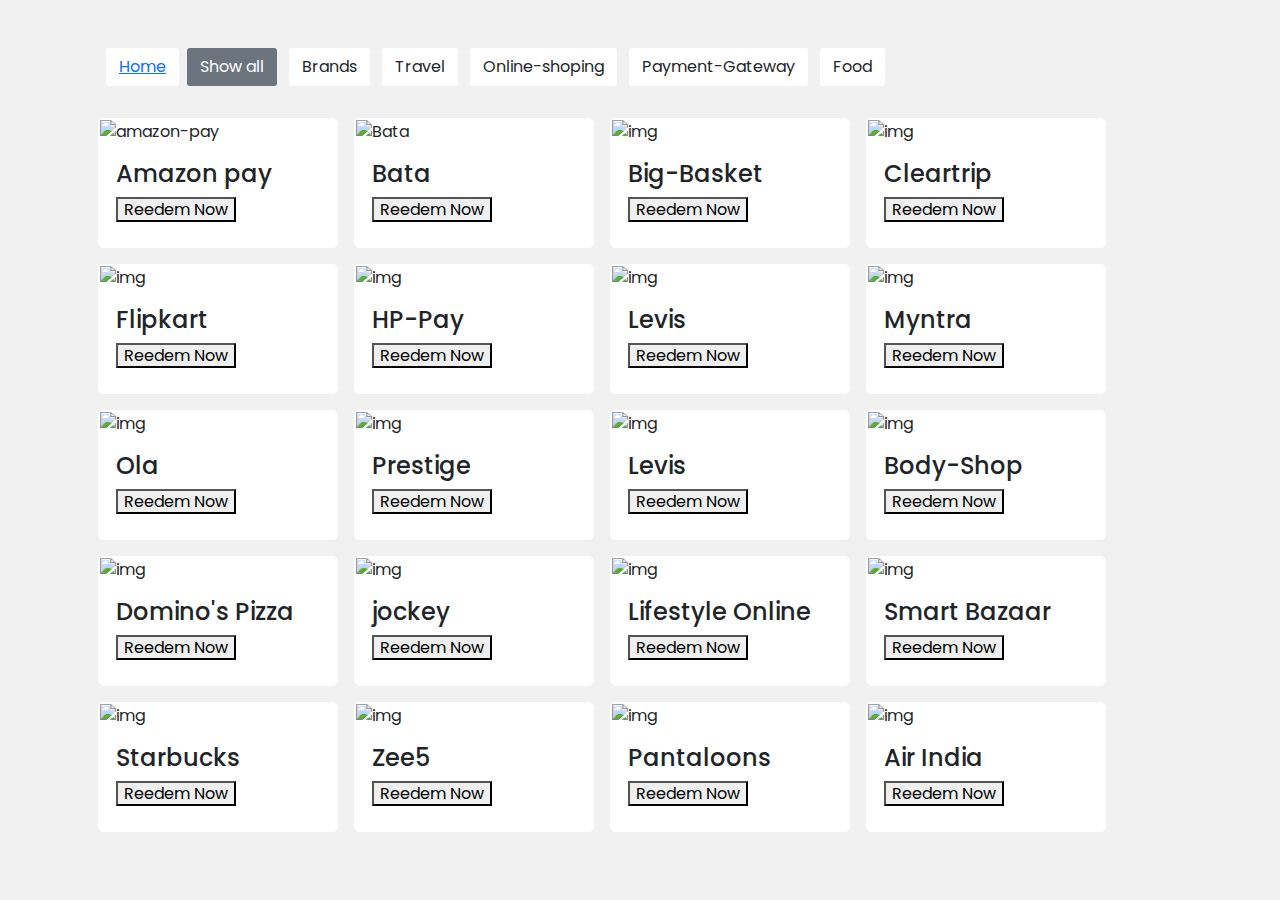
==== cards.html @ 868c0d02 "Add files via upload" ====
<!DOCTYPE html>

<html lang="en" dir="ltr">
  <head>
    <meta charset="utf-8">
    <title>Filterable Image Gallery Bootstrap | CodingNepal</title>
    <link rel="stylesheet" href="cards.css">
    <meta name="viewport" content="width=device-width, initial-scale=1.0">
    <link rel="stylesheet" href="https://cdn.jsdelivr.net/npm/bootstrap@5.3.0-alpha2/dist/css/bootstrap.min.css">
    <script src="script.js" defer></script>
  </head>
  <body>
    
    <div class="container">
     
      <div class="row mt-5" id="filter-buttons">
        <div class="col-12">
          <button class="btn mb-2 mx-1"><a href="index.html">Home</a></button>
          <button class="btn mb-2 me-1 active" data-filter="all">Show all</button>
          <button class="btn mb-2 mx-1" data-filter="Brands">Brands</button>
          <button class="btn mb-2 mx-1" data-filter="Travel">Travel</button>
          <button class="btn mb-2 mx-1" data-filter="Online-shoping">Online-shoping</button>
          <button class="btn mb-2 mx-1" data-filter="Payment-Gateway">Payment-Gateway</button>
          <button class="btn mb-2 mx-1" data-filter="Food">Food</button>

        </div>
      </div>

     
      <div class="row px-2 mt-4 gap-3" id="filterable-cards">
        <div class="card p-0" data-name="Payment-Gateway">
          <img src="images/amazon-pay.jpeg" alt="amazon-pay">
          
          <div class="card-body">
            <h4 class="card-title">Amazon pay</h4>
            <h6><button>Reedem Now</button></h6>
          </div>
        </div>
        <div class="card p-0" data-name="Brands">
          <img src="images/bata.png" alt="Bata">
          <div class="card-body">
            <h4 class="card-title">Bata</h4>
            <h6><button>Reedem Now</button></h6>
          </div>
        </div>
        <div class="card p-0" data-name="Online-shoping">
          <img src="images/big-basket.png" alt="img">
          <div class="card-body">
            <h4 class="card-title">Big-Basket</h4>
            <h6><button>Reedem Now</button></h6>
          </div>
        </div>
        <div class="card p-0" data-name="Travel">
          <img src="images/cleartrip.png" alt="img">
          <div class="card-body">
            <h4 class="card-title">Cleartrip</h4>
            <h6><button>Reedem Now</button></h6>
          </div>
        </div>
        <div class="card p-0" data-name="Online-shoping">
          <img src="images/flipkart.jpeg" alt="img">
          <div class="card-body">
            <h4 class="card-title">Flipkart</h4>
            <h6><button>Reedem Now</button></h6>
          </div>
        </div>
        <div class="card p-0" data-name="Payment-Gateway">
          <img src="images/hp-pay.png" alt="img">
          <div class="card-body">
            <h4 class="card-title">HP-Pay</h4>
            <h6><button>Reedem Now</button></h6>
          </div>
        </div>
        <div class="card p-0" data-name="Brands">
            <img src="images/levis.png" alt="img">
            <div class="card-body">
              <h4 class="card-title">Levis</h4>
              <h6><button>Reedem Now</button></h6>
            </div>
          </div>
          <div class="card p-0" data-name="Online-shoping">
            <img src="images/myntra.png" alt="img">
            <div class="card-body">
              <h4 class="card-title">Myntra</h4>
              <h6><button>Reedem Now</button></h6>
            </div>
          </div>
          <div class="card p-0" data-name="Travel">
            <img src="images/ola.png" alt="img">
            <div class="card-body">
              <h4 class="card-title">Ola</h4>
              <h6><button>Reedem Now</button></h6>
            </div>
          </div>
          <div class="card p-0" data-name="Brands">
            <img src="images/prestige.png" alt="img">
            <div class="card-body">
              <h4 class="card-title">Prestige</h4>
              <h6><button>Reedem Now</button></h6>
            </div>
          </div>
          <div class="card p-0" data-name="Brands">
            <img src="images/levis.png" alt="img">
            <div class="card-body">
              <h4 class="card-title">Levis</h4>
              <h6><button>Reedem Now</button></h6>
            </div>
          </div>
          <div class="card p-0" data-name="Online-shoping">
            <img src="images/body-shop.jpg" alt="img">
            <div class="card-body">
              <h4 class="card-title">Body-Shop</h4>
              <h6><button>Reedem Now</button></h6>
            </div>
          </div>
          <div class="card p-0" data-name="Food">
            <img src="images/dominos.png" alt="img">
            <div class="card-body">
              <h4 class="card-title">Domino's Pizza</h4>
              <h6><button>Reedem Now</button></h6>
            </div>
          </div>
          <div class="card p-0" data-name="Brands">
            <img src="images/jockey.png" alt="img">
            <div class="card-body">
              <h4 class="card-title">jockey</h4>
              <h6><button>Reedem Now</button></h6>
            </div>
          </div>
          <div class="card p-0" data-name="Online-shoping">
            <img src="images/life-style-online.jpg" alt="img">
            <div class="card-body">
              <h4 class="card-title">Lifestyle Online</h4>
              <h6><button>Reedem Now</button></h6>
            </div>
          </div>
          <div class="card p-0" data-name="Online-shoping">
            <img src="images/smartbazaar.png" alt="img">
            <div class="card-body">
              <h4 class="card-title">Smart Bazaar</h4>
              <h6><button>Reedem Now</button></h6>
            </div>
          </div>
          <div class="card p-0" data-name="Food">
            <img src="images/starsbucks.png" alt="img">
            <div class="card-body">
              <h4 class="card-title">Starbucks</h4>
              <h6><button>Reedem Now</button></h6>
            </div>
          </div>
          <div class="card p-0" data-name="Entertainment">
            <img src="images/zee5.png" alt="img">
            <div class="card-body">
              <h4 class="card-title">Zee5</h4>
              <h6><button>Reedem Now</button></h6>
            </div>
          </div>
          <div class="card p-0" data-name="Brands">
            <img src="images/pantaloons.png" alt="img">
            <div class="card-body">
              <h4 class="card-title">Pantaloons</h4>
              <h6><button>Reedem Now</button></h6>
            </div>
      </div>
      <div class="card p-0" data-name="Travel">
        <img src="images/Airindia.png" alt="img">
        <div class="card-body">
          <h4 class="card-title">Air India</h4>
          <h6><button>Reedem Now</button></h6>
        </div>
    </div>

  </body>
</html>
---- cards.css ----
/* Import Google font - Poppins */
@import url('https://fonts.googleapis.com/css2?family=Poppins:wght@400;500;600&display=swap');

* {
  font-family: "Poppins", sans-serif;
}

body {
  background: #f1f1f1 !important;
}

body .container {
  max-width: 1100px;
}

#filter-buttons button {
  border-radius: 3px;
  background: #fff;
  border-color: transparent;
}

#filter-buttons button:hover {
  background: #ddd;
}

#filter-buttons button.active {
  color: #fff;
  background: #6c757d;
}

#filterable-cards .card {
  width: 15rem;
  border: 2px solid transparent;
}

#filterable-cards .card.hide {
  display: none;
}

@media (max-width: 600px) {
  #filterable-cards {
    justify-content: center;
  }

  #filterable-cards .card {
    width: calc(100% / 2 - 10px);
  }
}

a{
  color: white;
}
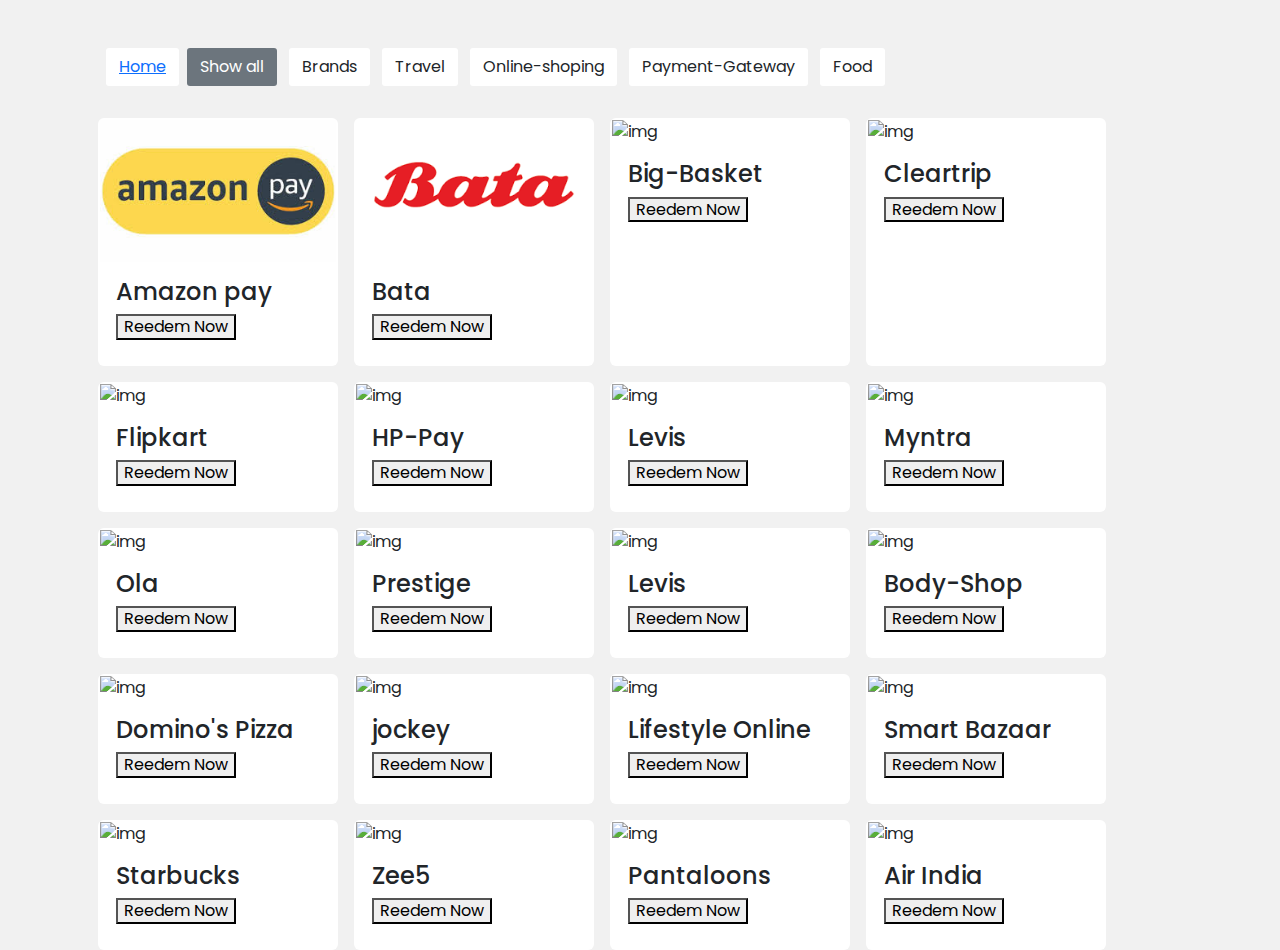
==== commit e431a66b: "Update cards.html" ====
--- a/cards.html
+++ b/cards.html
@@ -29,7 +29,7 @@
      
       <div class="row px-2 mt-4 gap-3" id="filterable-cards">
         <div class="card p-0" data-name="Payment-Gateway">
-          <img src="images/amazon-pay.jpeg" alt="amazon-pay">
+          <img src="amazon-pay.jpeg" alt="amazon-pay">
           
           <div class="card-body">
             <h4 class="card-title">Amazon pay</h4>
@@ -37,7 +37,7 @@
           </div>
         </div>
         <div class="card p-0" data-name="Brands">
-          <img src="images/bata.png" alt="Bata">
+          <img src="bata.png" alt="Bata">
           <div class="card-body">
             <h4 class="card-title">Bata</h4>
             <h6><button>Reedem Now</button></h6>
@@ -171,4 +171,4 @@
     </div>
 
   </body>
-</html>+</html>
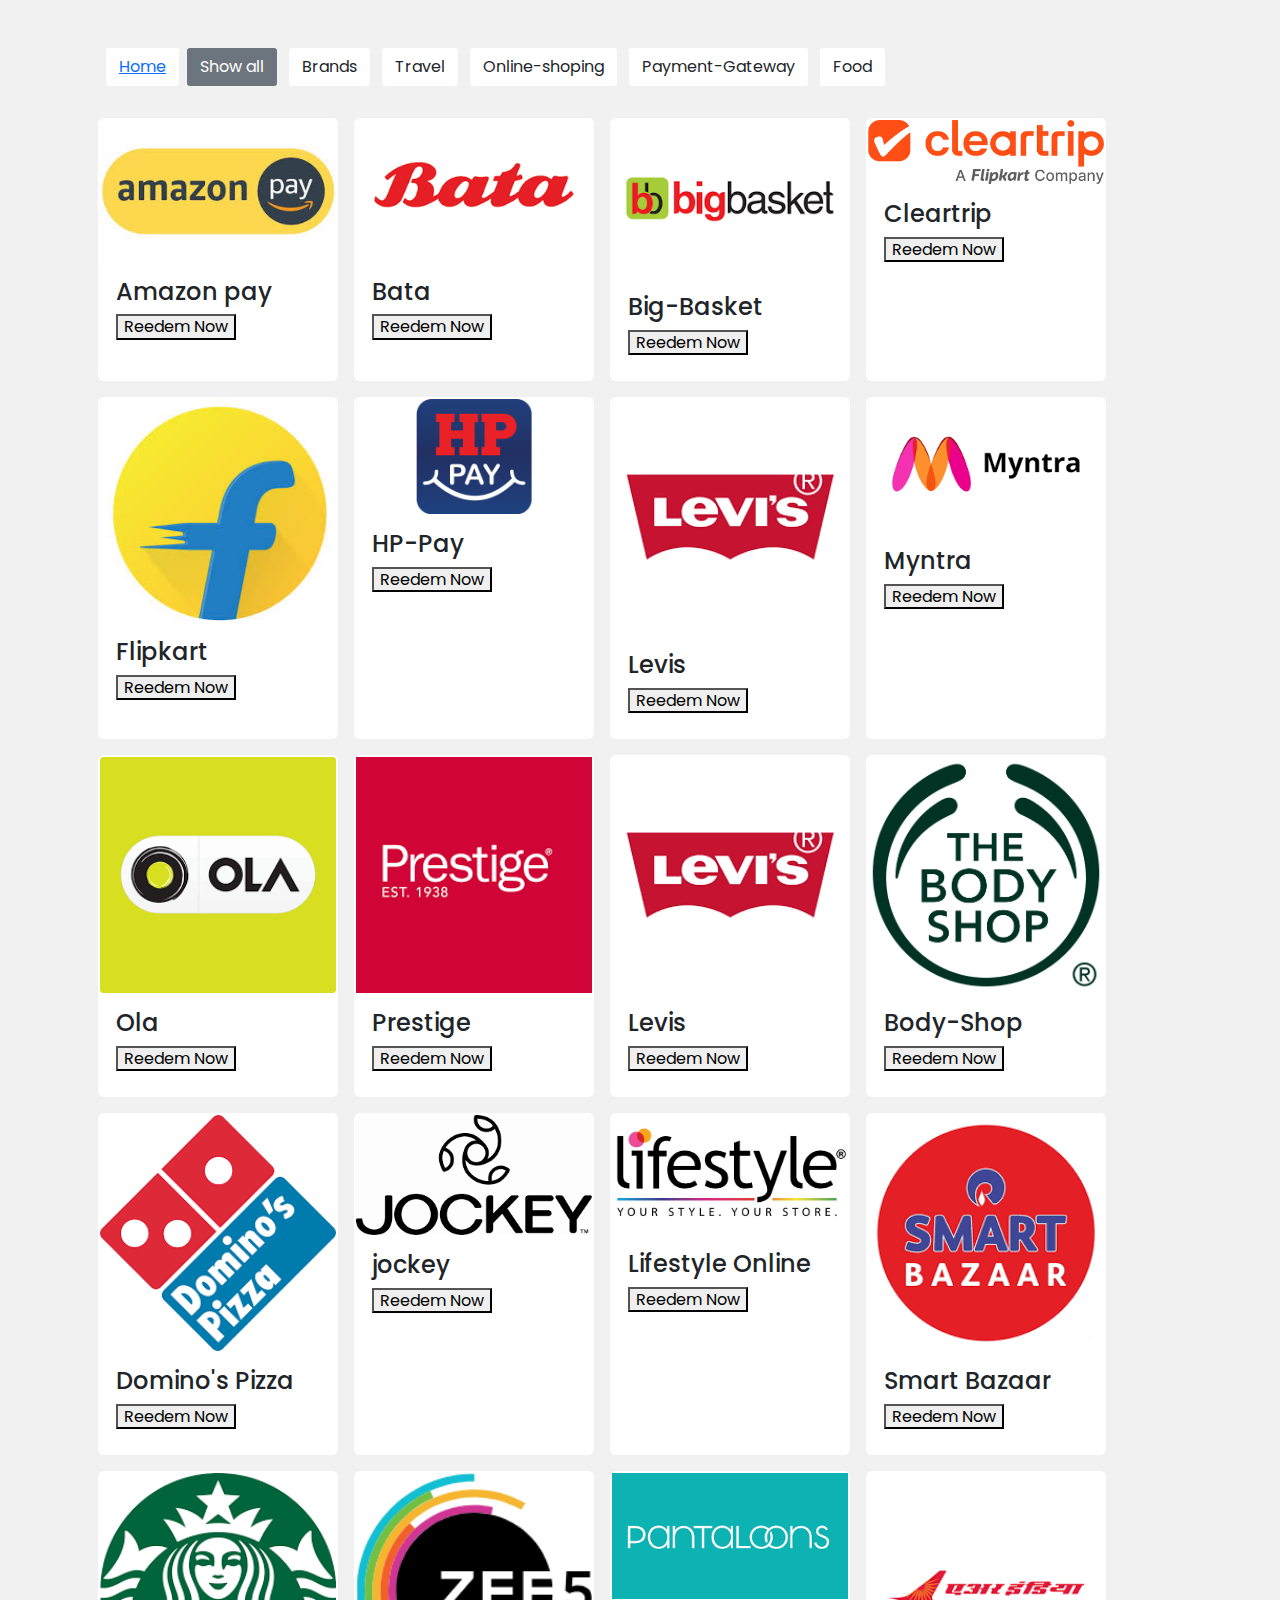
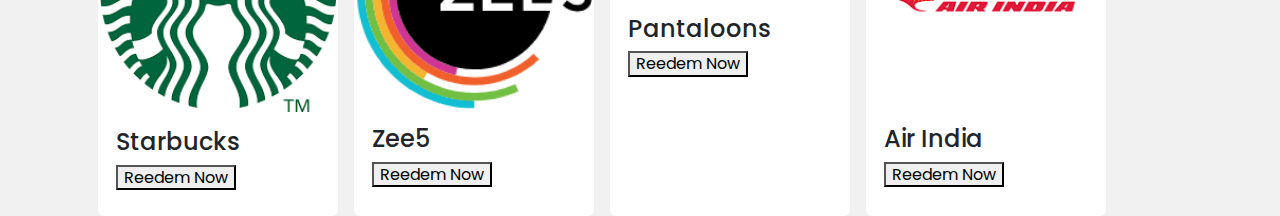
==== commit d692c8fa: "Update cards.html" ====
--- a/cards.html
+++ b/cards.html
@@ -44,126 +44,126 @@
           </div>
         </div>
         <div class="card p-0" data-name="Online-shoping">
-          <img src="images/big-basket.png" alt="img">
+          <img src="big-basket.png" alt="img">
           <div class="card-body">
             <h4 class="card-title">Big-Basket</h4>
             <h6><button>Reedem Now</button></h6>
           </div>
         </div>
         <div class="card p-0" data-name="Travel">
-          <img src="images/cleartrip.png" alt="img">
+          <img src="cleartrip.png" alt="img">
           <div class="card-body">
             <h4 class="card-title">Cleartrip</h4>
             <h6><button>Reedem Now</button></h6>
           </div>
         </div>
         <div class="card p-0" data-name="Online-shoping">
-          <img src="images/flipkart.jpeg" alt="img">
+          <img src="flipkart.jpeg" alt="img">
           <div class="card-body">
             <h4 class="card-title">Flipkart</h4>
             <h6><button>Reedem Now</button></h6>
           </div>
         </div>
         <div class="card p-0" data-name="Payment-Gateway">
-          <img src="images/hp-pay.png" alt="img">
+          <img src="hp-pay.png" alt="img">
           <div class="card-body">
             <h4 class="card-title">HP-Pay</h4>
             <h6><button>Reedem Now</button></h6>
           </div>
         </div>
         <div class="card p-0" data-name="Brands">
-            <img src="images/levis.png" alt="img">
+            <img src="levis.png" alt="img">
             <div class="card-body">
               <h4 class="card-title">Levis</h4>
               <h6><button>Reedem Now</button></h6>
             </div>
           </div>
           <div class="card p-0" data-name="Online-shoping">
-            <img src="images/myntra.png" alt="img">
+            <img src="myntra.png" alt="img">
             <div class="card-body">
               <h4 class="card-title">Myntra</h4>
               <h6><button>Reedem Now</button></h6>
             </div>
           </div>
           <div class="card p-0" data-name="Travel">
-            <img src="images/ola.png" alt="img">
+            <img src="ola.png" alt="img">
             <div class="card-body">
               <h4 class="card-title">Ola</h4>
               <h6><button>Reedem Now</button></h6>
             </div>
           </div>
           <div class="card p-0" data-name="Brands">
-            <img src="images/prestige.png" alt="img">
+            <img src="prestige.png" alt="img">
             <div class="card-body">
               <h4 class="card-title">Prestige</h4>
               <h6><button>Reedem Now</button></h6>
             </div>
           </div>
           <div class="card p-0" data-name="Brands">
-            <img src="images/levis.png" alt="img">
+            <img src="levis.png" alt="img">
             <div class="card-body">
               <h4 class="card-title">Levis</h4>
               <h6><button>Reedem Now</button></h6>
             </div>
           </div>
           <div class="card p-0" data-name="Online-shoping">
-            <img src="images/body-shop.jpg" alt="img">
+            <img src="body-shop.jpg" alt="img">
             <div class="card-body">
               <h4 class="card-title">Body-Shop</h4>
               <h6><button>Reedem Now</button></h6>
             </div>
           </div>
           <div class="card p-0" data-name="Food">
-            <img src="images/dominos.png" alt="img">
+            <img src="dominos.png" alt="img">
             <div class="card-body">
               <h4 class="card-title">Domino's Pizza</h4>
               <h6><button>Reedem Now</button></h6>
             </div>
           </div>
           <div class="card p-0" data-name="Brands">
-            <img src="images/jockey.png" alt="img">
+            <img src="jockey.png" alt="img">
             <div class="card-body">
               <h4 class="card-title">jockey</h4>
               <h6><button>Reedem Now</button></h6>
             </div>
           </div>
           <div class="card p-0" data-name="Online-shoping">
-            <img src="images/life-style-online.jpg" alt="img">
+            <img src="life-style-online.jpg" alt="img">
             <div class="card-body">
               <h4 class="card-title">Lifestyle Online</h4>
               <h6><button>Reedem Now</button></h6>
             </div>
           </div>
           <div class="card p-0" data-name="Online-shoping">
-            <img src="images/smartbazaar.png" alt="img">
+            <img src="smartbazaar.png" alt="img">
             <div class="card-body">
               <h4 class="card-title">Smart Bazaar</h4>
               <h6><button>Reedem Now</button></h6>
             </div>
           </div>
           <div class="card p-0" data-name="Food">
-            <img src="images/starsbucks.png" alt="img">
+            <img src="starsbucks.png" alt="img">
             <div class="card-body">
               <h4 class="card-title">Starbucks</h4>
               <h6><button>Reedem Now</button></h6>
             </div>
           </div>
           <div class="card p-0" data-name="Entertainment">
-            <img src="images/zee5.png" alt="img">
+            <img src="zee5.png" alt="img">
             <div class="card-body">
               <h4 class="card-title">Zee5</h4>
               <h6><button>Reedem Now</button></h6>
             </div>
           </div>
           <div class="card p-0" data-name="Brands">
-            <img src="images/pantaloons.png" alt="img">
+            <img src="pantaloons.png" alt="img">
             <div class="card-body">
               <h4 class="card-title">Pantaloons</h4>
               <h6><button>Reedem Now</button></h6>
             </div>
       </div>
       <div class="card p-0" data-name="Travel">
-        <img src="images/Airindia.png" alt="img">
+        <img src="Airindia.png" alt="img">
         <div class="card-body">
           <h4 class="card-title">Air India</h4>
           <h6><button>Reedem Now</button></h6>
